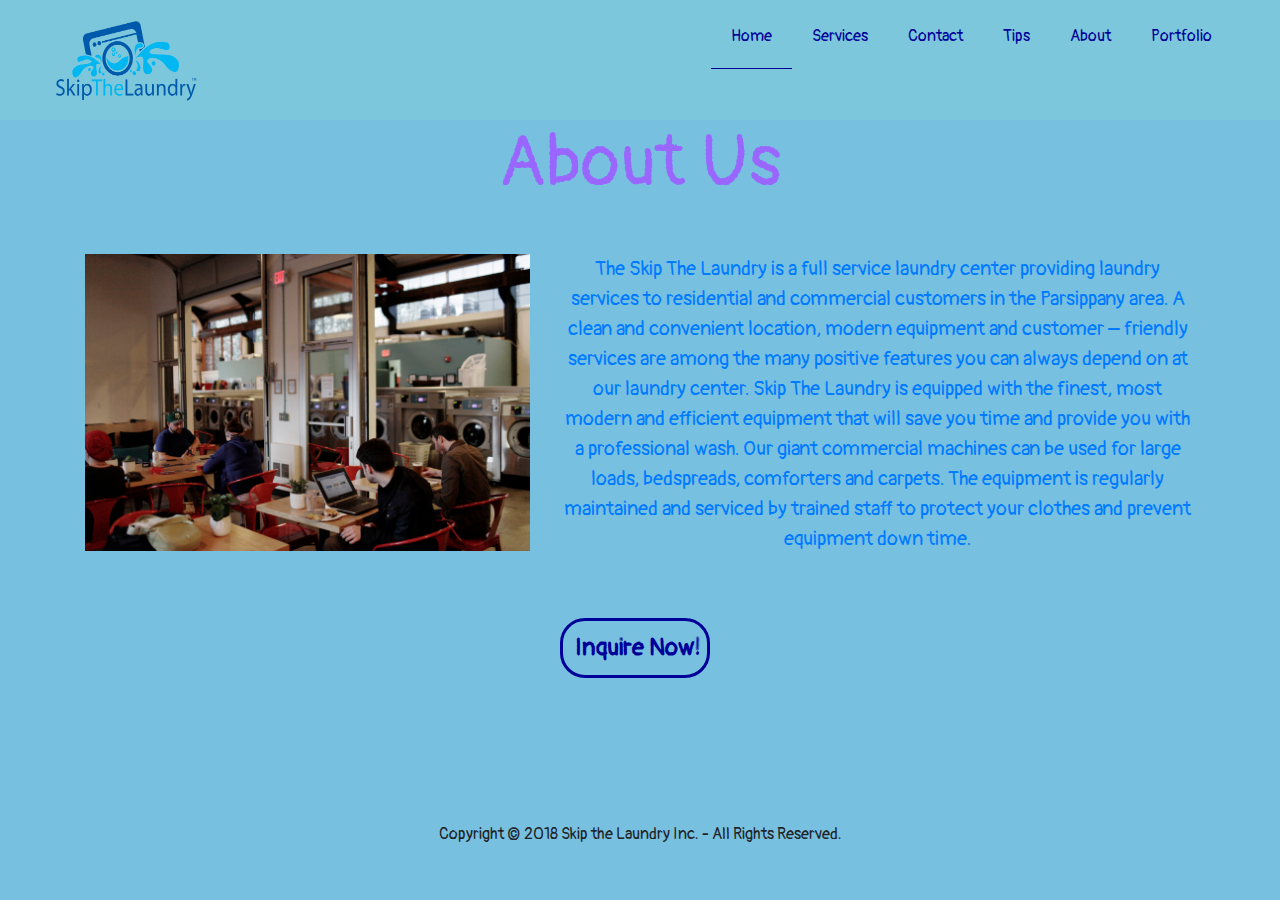
==== about.html @ e40436d1 "first commit" ====
<!DOCTYPE html>
<html>
<head>

	<meta charset="utf-8">
	<meta name="viewport" content="width=device-width, initial-scale=1.0, maximum-scale=1.0, shrink-to-fit=no">
	<meta http-equiv="X-UA-Compatible" content="IE-Edge">


	<title>About</title>

	<!-- link for fontawesome -->
	<link rel="stylesheet" href="https://use.fontawesome.com/releases/v5.3.1/css/all.css" integrity="sha384-mzrmE5qonljUremFsqc01SB46JvROS7bZs3IO2EmfFsd15uHvIt+Y8vEf7N7fWAU" crossorigin="anonymous">

	<!-- google fonts -->
	<link href="https://fonts.googleapis.com/css?family=Pangolin" rel="stylesheet">

	<!-- bootstrap css -->
	<link rel="stylesheet" type="text/css" href="assets/css/bootstrap.min.css">
	<!-- animate css -->
	<link rel="stylesheet" type="text/css" href="assets/css/animate.css">

	<!-- lightbox -->
	<link rel="stylesheet" type="text/css" href="assets/css/lightbox.css">

	<!-- external css -->
	<link rel="stylesheet" type="text/css" href="assets/css/style2.css">

</head>

<body>

	<!-- nav -->
		<nav class="navbar navbar-expand-lg navbar-light sticky-top animated bounce">	
			<button class="navbar-toggler ml-5" type="button" data-toggle="collapse" data-target="#navbarSupportedContent" aria-controls="navbarSupportedContent" aria-expanded="false" aria-label="Toggle navigation">
				<span class="navbar-toggler-icon"></span>
			</button>
			<img src="assets/images/land-logo.png" class="img-fluid img-logo mr-5" alt="copyrighted from skipthelaundry">
				<div class="collapse navbar-collapse" id="navbarSupportedContent">
				    <ul class="navbar-nav ml-auto pr-5 mb-5">
				      <li class="nav-item nav-item">
				        <a class="nav-link activenav" href="home.html">Home</a>
				      </li>
				      <li class="nav-item">
				        <a class="nav-link" href="services.html">Services</a>
				      </li>
				      <li class="nav-item">
				        <a class="nav-link" href="contact.html">Contact</a>
				      </li>
				      <li class="nav-item">
				        <a class="nav-link" href="tips.html">Tips</a>
				      </li>
				      <li class="nav-item">
				        <a class="nav-link" href="about.html">About</a>
				      </li>
				      <li class="nav-item">
				        <a class="nav-link" href="portfolio.html">Portfolio</a>
				      </li>
				    </ul>
				</div>
		</nav> <!-- end of nav -->
	


		<div class="container mb-5">
			<div class="row">
				<div class="col-lg-12">
					<h1 class="display-3 text-center head1 mb-5">About Us</h1>
				</div>
				<div class="col-lg-5">
					<img src="assets/images/home/2.jpg" class="img-fluid animated bounce" alt="copyrighted from skipthelaundry">
				</div>
				<div class="col-lg-7">
					<p class="lead text-center text-primary">The Skip The Laundry is a full service laundry center providing laundry services to residential and commercial customers in the Parsippany area. A clean and convenient location, modern equipment and customer – friendly services are among the many positive features you can always depend on at our laundry center.

					Skip The Laundry is equipped with the finest, most modern and efficient equipment that will save you time and provide you with a professional wash.

					Our giant commercial machines can be used for large loads, bedspreads, comforters and carpets. The equipment is regularly maintained and serviced by trained staff to protect your clothes and prevent equipment down time.</p>
				</div>

			</div>
		</div>

























	<div class="container">
		<div class="row">			
			<div class="col-lg-5 col-md-4"></div>
			<div class="col-lg-5 col-md-6 mb-3">
				<button class="btn btninquire"><a href="contact.html">Inquire Now!</a></button>
			</div>
		</div>
	</div>


 	<div class="container-fluid mt-5 pt-2 pb-2">
 		<div class="row">
 			<div class="col-lg-12 col-md-12 col-sm-12 text-center iconfooter">
 				<span><a href="#"><i class="fab fa-facebook"></i></a></span>
 				<span><a href="#"><i class="fab fa-github"></i></a></span>
 				<span><a href="#"><i class="fab fa-gitlab"></i></a></span>
 				<footer>Copyright &copy; 2018 Skip the Laundry Inc. - All Rights Reserved.</footer>
 			</div>
 		</div>
 	</div>




	<!-- jquery first then popper the bootstrap -->
	<script type="text/javascript" src="assets/js/jquery-3.3.1.min.js"></script>
	
    <script src="https://cdnjs.cloudflare.com/ajax/libs/popper.js/1.14.3/umd/popper.min.js" integrity="sha384-ZMP7rVo3mIykV+2+9J3UJ46jBk0WLaUAdn689aCwoqbBJiSnjAK/l8WvCWPIPm49" crossorigin="anonymous"></script>

    <script src="https://stackpath.bootstrapcdn.com/bootstrap/4.1.3/js/bootstrap.min.js" integrity="sha384-ChfqqxuZUCnJSK3+MXmPNIyE6ZbWh2IMqE241rYiqJxyMiZ6OW/JmZQ5stwEULTy" crossorigin="anonymous"></script>

    <!-- lightbox.js -->
   	<script type="text/javascript" src="assets/js/lightbox.js" ></script>




</body>
</html>
---- assets/css/style2.css ----
body
{
	margin: 0;
	padding: 0;
	box-sizing: border-box;
	background-color: #78C0E0;
	font-family: 'Pangolin', cursive;
}

/*nav*/

.navbar
{
 background-color: rgba(128, 206, 214, 0.5);
 padding: 0;
}

.navbar-nav .nav-item .nav-link
{
	
	padding: 20px 20px;
	color: #000099;
}

.navbar-nav .nav-item .nav-link:hover
{
	transform: scale(1.6);
	color:  #000099;
}

.activenav
{
	border-bottom: 1px solid #000099;
	color: #000099;
}

/*end of nav*/

.head1
{
	color: #9966ff;
}

.img-logo
{
	height: 120px;
	width: 150px;
	margin-left: 50px;
	padding-bottom: 0;
}

.title
{
	background: transparent; /*url(../images/home/mybackground.jpg);*/
	background-size: cover;
	background-repeat: no-repeat;
	background-position: center;
	margin-bottom: 0;
}

/*home*/

.homefront
{
	height: 100vh;
	background: url(../images/home/3.jpg);
	background-repeat: no-repeat;
	background-position: center;
	background-attachment: fixed;
	background-size: cover;
}

.info
{
	text-align: center;
}

.careffect
{
	border: 1px solid #262626;
	box-shadow: 25px 25px 25px #262626; 
}

.img-comments
{
	border-radius: 50%;
}



/*end of home*/

/*contact*/

.contactus
{
	margin-bottom: 200px;
}

.btninquire
{
	width: 150px;
	height: 60px;
	background: transparent;
	border: 3px solid #000099;
	border-radius: 25px;
}

.btninquire:hover
{
	background-color:  #000099;
	box-shadow: 2px 2px 25px #262626;
}

.btninquire a
{
	font-size: 1.5em;
	color: #000099;
	font-weight: bolder;

}

.btninquire a:hover
{
	color: #78C0E0;
	text-decoration: none;
}




.iconfooter span
{
	margin: 0 30px;
} 

.iconfooter span a
{
	color: #000099;
	text-decoration: none;
	font-size: 3em;
}



.imgabout
{
	box-shadow: 5px 5px 25px color: #000099; 
}



/*for tablet screen*/
@media only screen and (min-width: 401px) and (max-width: 960px)
{	


	
	.navbar-nav .nav-item .nav-link
	{
		color: #000099;
		margin-left: 2em;
	}

	.main
	{
		margin-top: 10px;
	}

	.btninquire
	{
	width: 250px;
	height: 60px;
	background: transparent;
	border: 3px solid #000099;
	border-radius: 25px;
	}

	.btninquire:hover
	{
		background: #000099;
	}

	.btninquire a
	{
	color: #000099;
	text-decoration: none;
	}

	.btninquire a:hover
	{
	color: transparent;
	text-decoration: none;
	}

}





/*for mobile phone screen*/
@media only screen and (max-width: 414px)
{

	.main
	{
		margin-top: 10px;
	}
	.navbar-nav .nav-item .nav-link
	{
		color: #000099;
		margin-left: 2em;
	}


	.btninquire
	{
	width: 180;
	height: 60px;
	margin-left: 4em;
    }

}
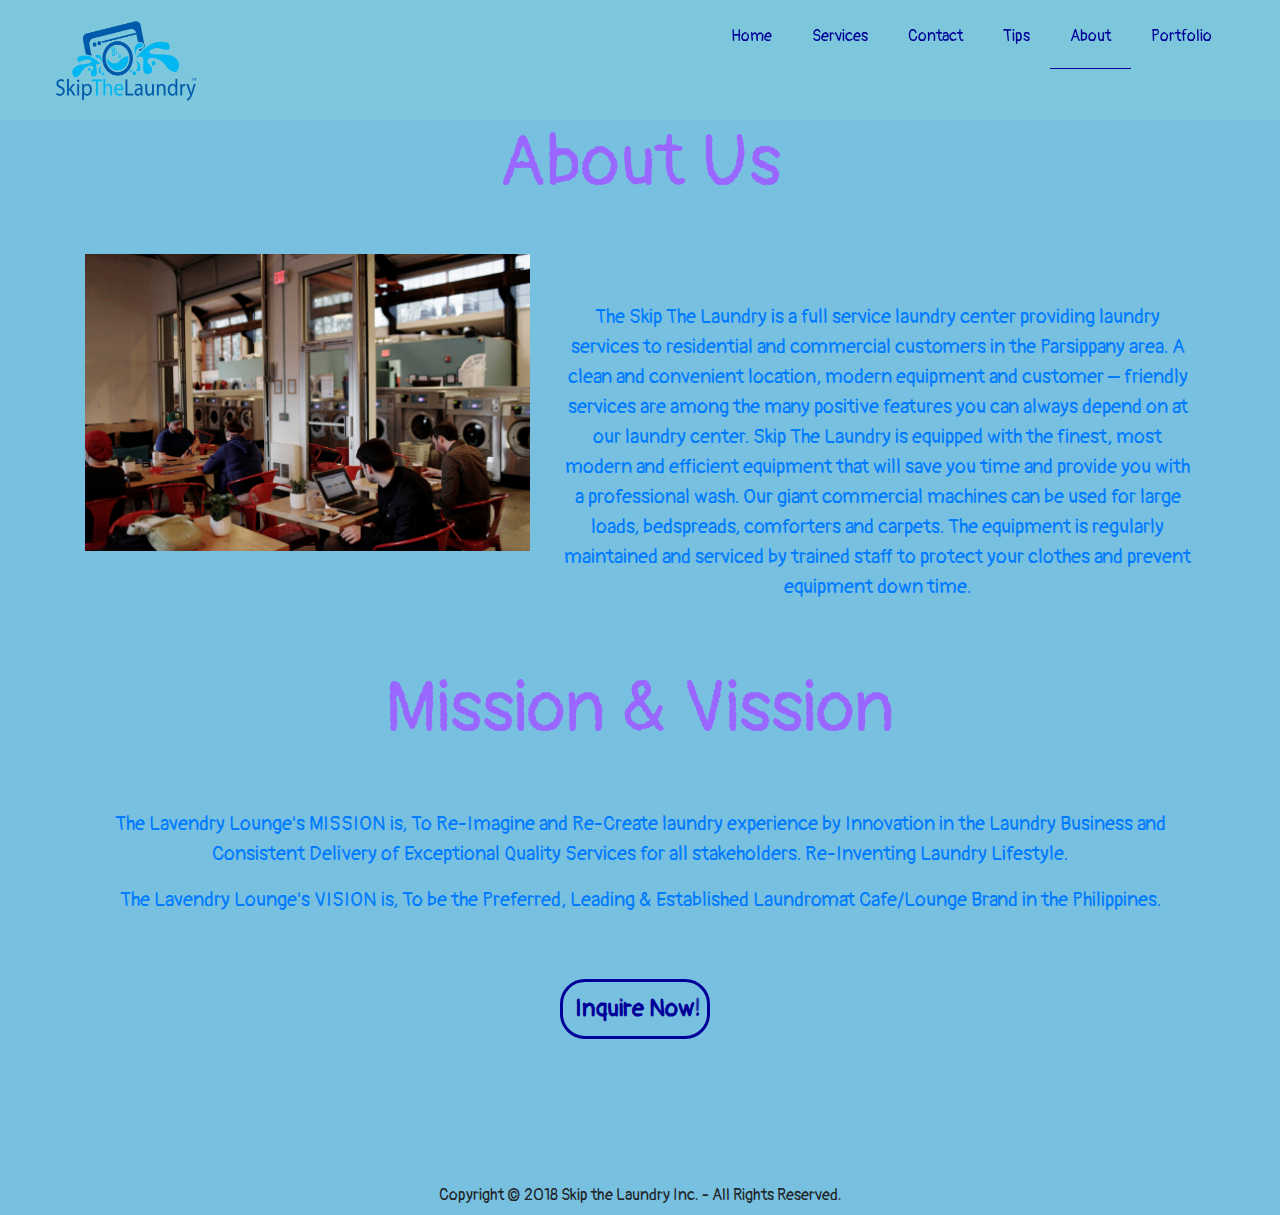
==== commit 2e5bb4c9: "updates" ====
--- a/about.html
+++ b/about.html
@@ -8,6 +8,7 @@
 
 
 	<title>About</title>
+	<link rel="icon" type="image/gif/png" href="assets/images/land-logo.png">
 
 	<!-- link for fontawesome -->
 	<link rel="stylesheet" href="https://use.fontawesome.com/releases/v5.3.1/css/all.css" integrity="sha384-mzrmE5qonljUremFsqc01SB46JvROS7bZs3IO2EmfFsd15uHvIt+Y8vEf7N7fWAU" crossorigin="anonymous">
@@ -39,7 +40,7 @@
 				<div class="collapse navbar-collapse" id="navbarSupportedContent">
 				    <ul class="navbar-nav ml-auto pr-5 mb-5">
 				      <li class="nav-item nav-item">
-				        <a class="nav-link activenav" href="home.html">Home</a>
+				        <a class="nav-link " href="home.html">Home</a>
 				      </li>
 				      <li class="nav-item">
 				        <a class="nav-link" href="services.html">Services</a>
@@ -51,7 +52,7 @@
 				        <a class="nav-link" href="tips.html">Tips</a>
 				      </li>
 				      <li class="nav-item">
-				        <a class="nav-link" href="about.html">About</a>
+				        <a class="nav-link activenav" href="about.html">About</a>
 				      </li>
 				      <li class="nav-item">
 				        <a class="nav-link" href="portfolio.html">Portfolio</a>
@@ -71,7 +72,7 @@
 					<img src="assets/images/home/2.jpg" class="img-fluid animated bounce" alt="copyrighted from skipthelaundry">
 				</div>
 				<div class="col-lg-7">
-					<p class="lead text-center text-primary">The Skip The Laundry is a full service laundry center providing laundry services to residential and commercial customers in the Parsippany area. A clean and convenient location, modern equipment and customer – friendly services are among the many positive features you can always depend on at our laundry center.
+					<p class="lead text-center text-primary mt-5">The Skip The Laundry is a full service laundry center providing laundry services to residential and commercial customers in the Parsippany area. A clean and convenient location, modern equipment and customer – friendly services are among the many positive features you can always depend on at our laundry center.
 
 					Skip The Laundry is equipped with the finest, most modern and efficient equipment that will save you time and provide you with a professional wash.
 
@@ -81,6 +82,21 @@
 			</div>
 		</div>
 
+
+		<div class="container mb-5">
+			<div class="row">
+				<div class="col-lg-12">
+					<h1 class="display-3 head1 text-center">Mission & Vission</h1>
+				</div>
+				<div class="col-lg-12">
+					<p class="lead text-center text-primary mt-5">
+					The Lavendry Lounge's MISSION is, To Re-Imagine and Re-Create laundry experience by Innovation in the Laundry Business and Consistent Delivery of Exceptional Quality Services for all stakeholders.  Re-Inventing Laundry Lifestyle.</p>
+
+					<p class="lead text-center text-primary mt-1">The Lavendry Lounge's VISION is, To be the Preferred, Leading & Established Laundromat Cafe/Lounge Brand in the Philippines.</p>
+				</div>
+
+			</div>
+		</div>
 
 
 
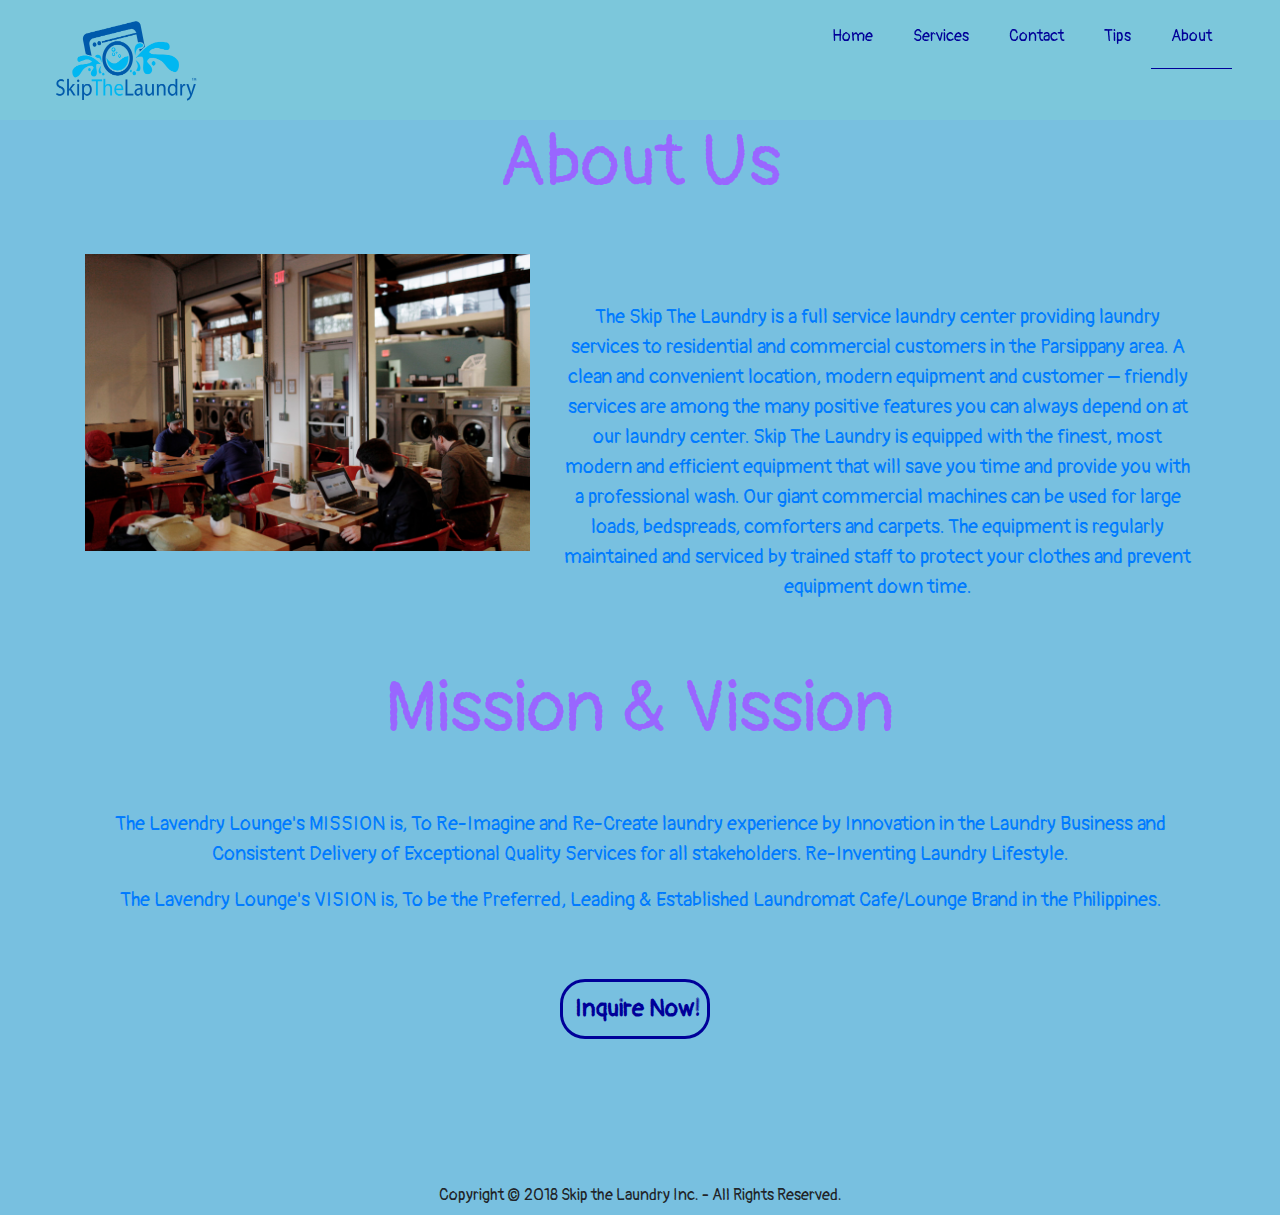
==== commit ed5cfa83: "updates" ====
--- a/about.html
+++ b/about.html
@@ -54,9 +54,9 @@
 				      <li class="nav-item">
 				        <a class="nav-link activenav" href="about.html">About</a>
 				      </li>
-				      <li class="nav-item">
+				      <!-- <li class="nav-item">
 				        <a class="nav-link" href="portfolio.html">Portfolio</a>
-				      </li>
+				      </li> -->
 				    </ul>
 				</div>
 		</nav> <!-- end of nav -->
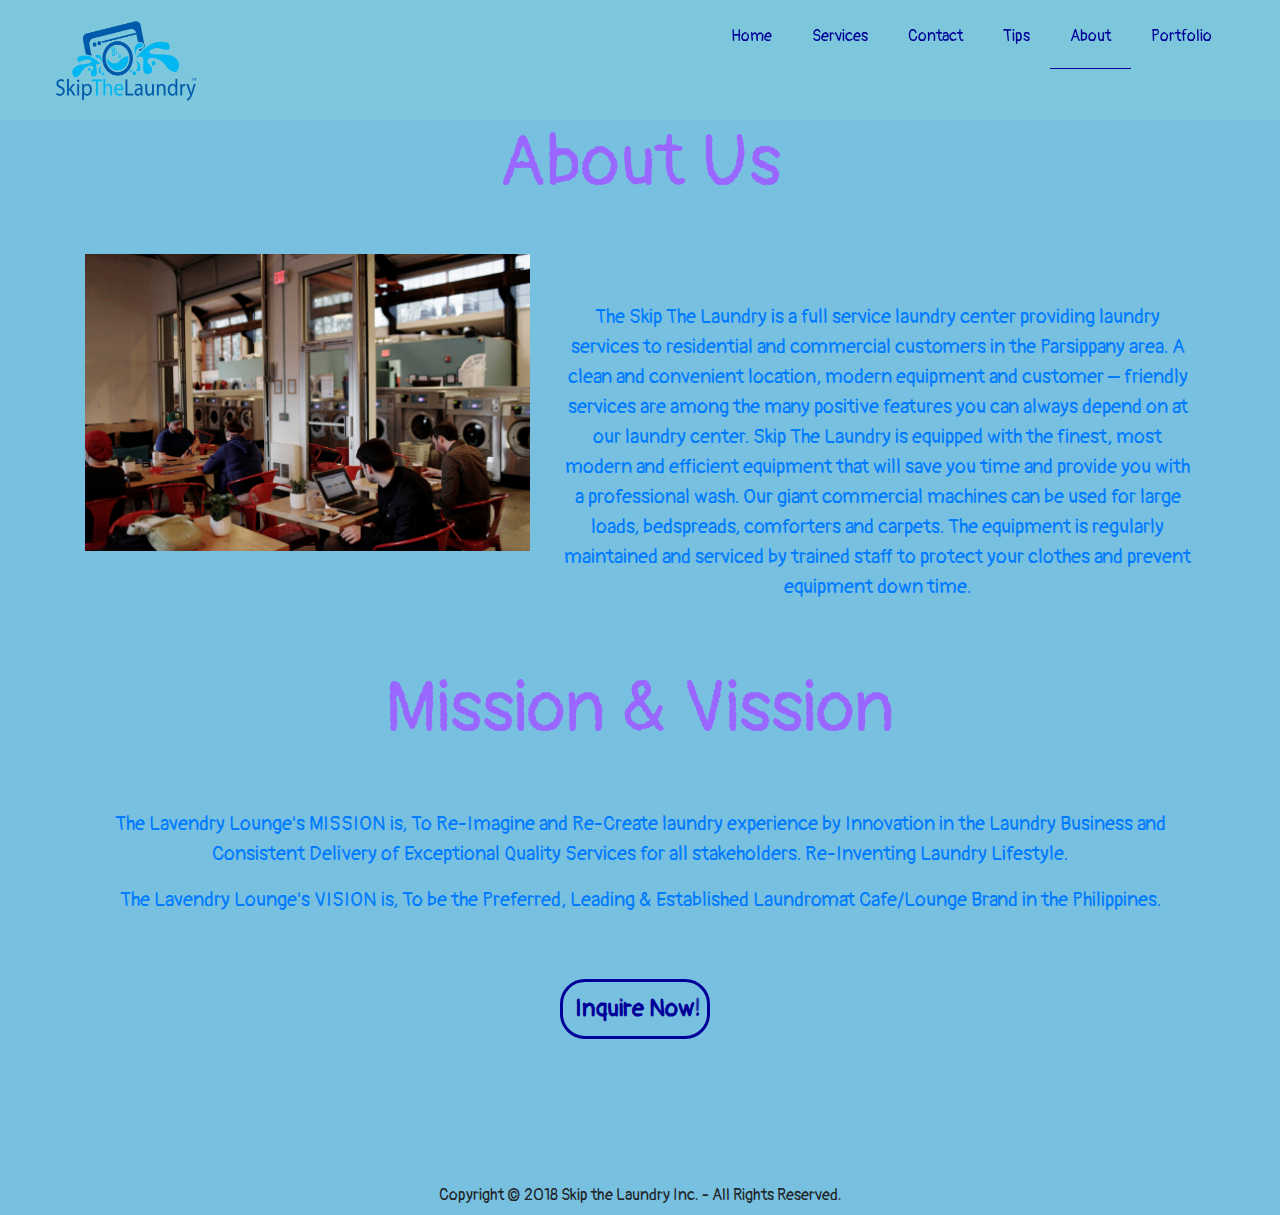
==== commit 47266034: "updates" ====
--- a/about.html
+++ b/about.html
@@ -54,9 +54,9 @@
 				      <li class="nav-item">
 				        <a class="nav-link activenav" href="about.html">About</a>
 				      </li>
-				      <!-- <li class="nav-item">
+				      <li class="nav-item">
 				        <a class="nav-link" href="portfolio.html">Portfolio</a>
-				      </li> -->
+				      </li>
 				    </ul>
 				</div>
 		</nav> <!-- end of nav -->
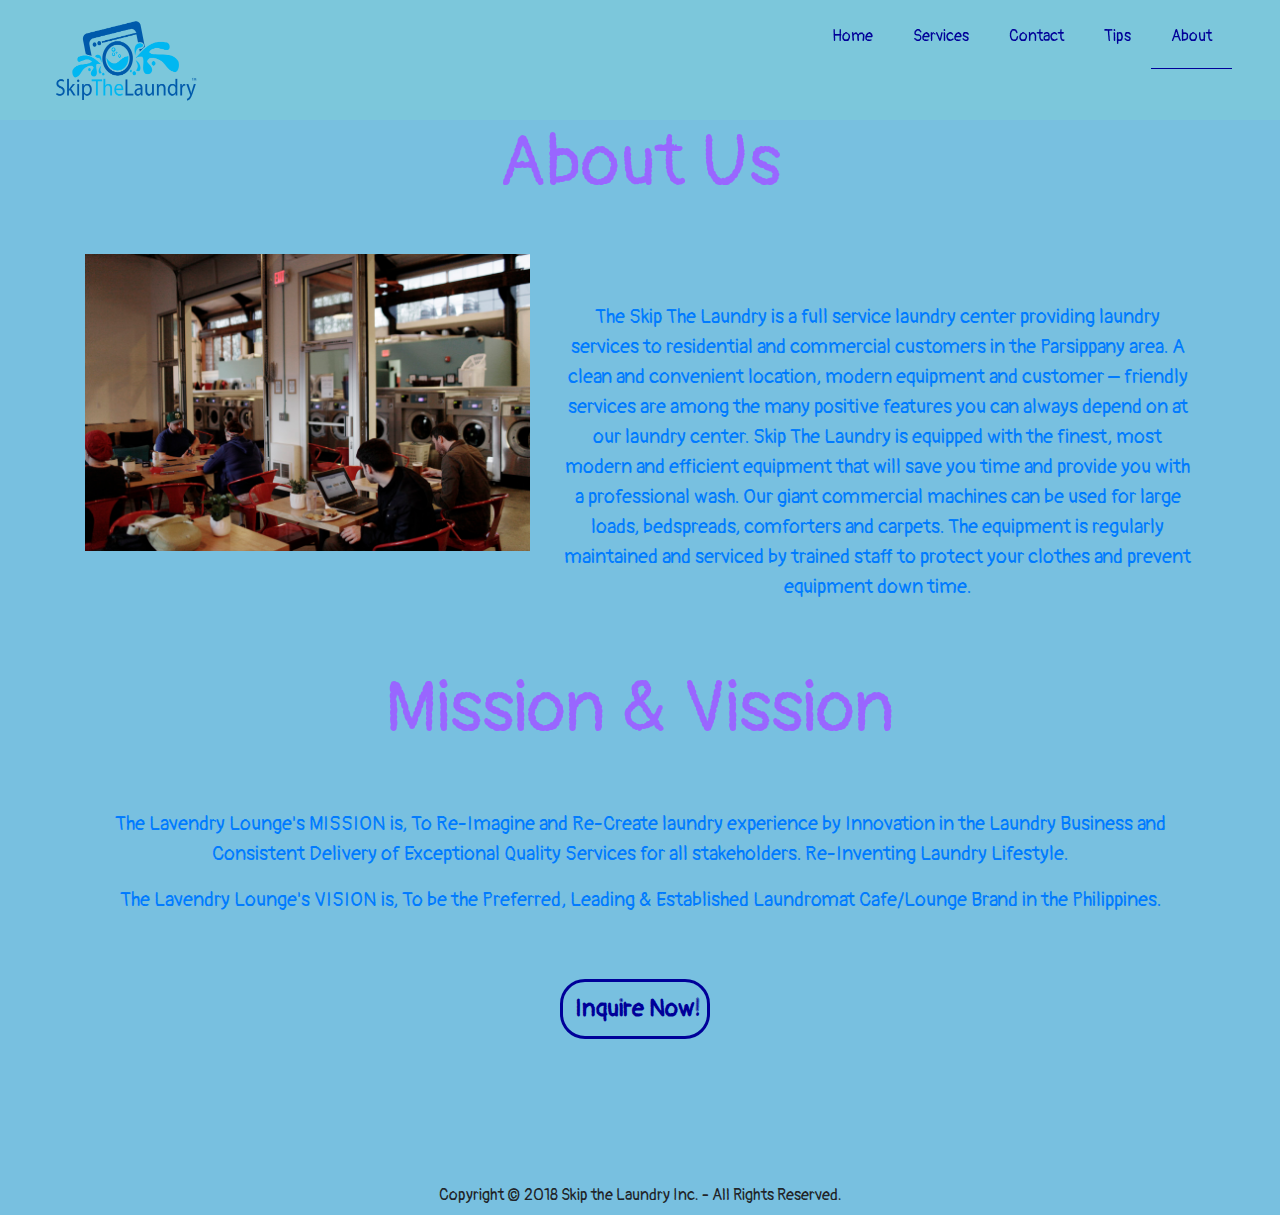
==== commit 52547619: "Update about.html" ====
--- a/about.html
+++ b/about.html
@@ -32,7 +32,7 @@
 <body>
 
 	<!-- nav -->
-		<nav class="navbar navbar-expand-lg navbar-light sticky-top animated bounce">	
+		<nav class="navbar navbar-expand-lg navbar-light sticky-top ">	
 			<button class="navbar-toggler ml-5" type="button" data-toggle="collapse" data-target="#navbarSupportedContent" aria-controls="navbarSupportedContent" aria-expanded="false" aria-label="Toggle navigation">
 				<span class="navbar-toggler-icon"></span>
 			</button>
@@ -54,9 +54,7 @@
 				      <li class="nav-item">
 				        <a class="nav-link activenav" href="about.html">About</a>
 				      </li>
-				      <li class="nav-item">
-				        <a class="nav-link" href="portfolio.html">Portfolio</a>
-				      </li>
+				    
 				    </ul>
 				</div>
 		</nav> <!-- end of nav -->
@@ -159,4 +157,4 @@
 
 
 </body>
-</html>+</html>
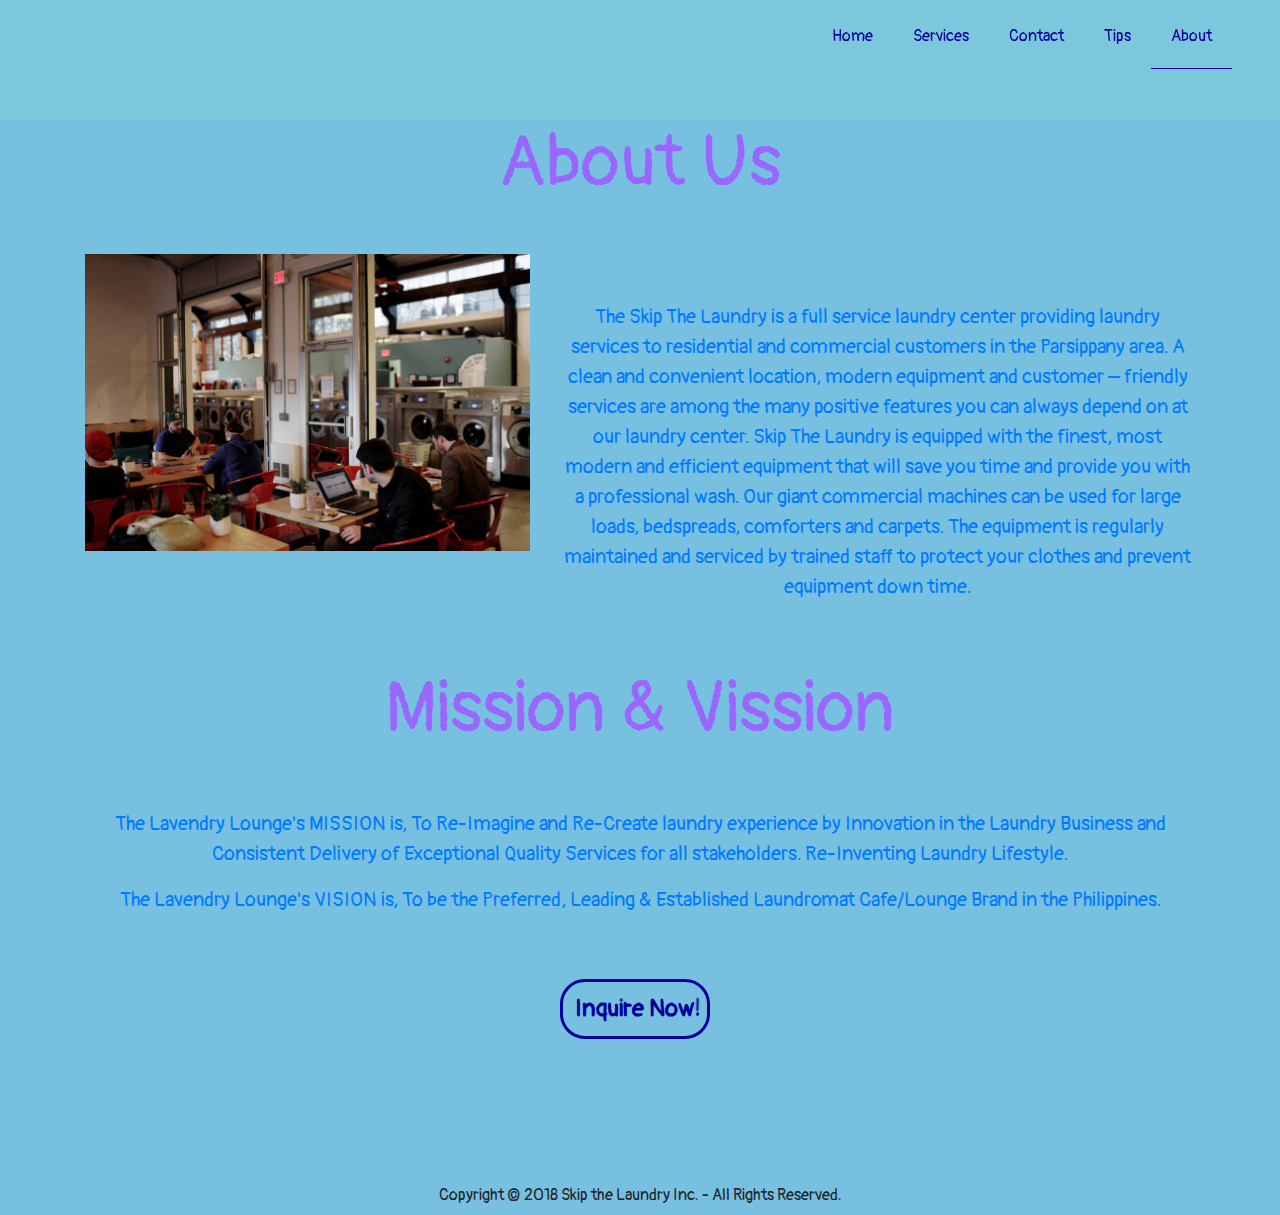
==== commit a4e7eddb: "Update about.html" ====
--- a/about.html
+++ b/about.html
@@ -36,7 +36,7 @@
 			<button class="navbar-toggler ml-5" type="button" data-toggle="collapse" data-target="#navbarSupportedContent" aria-controls="navbarSupportedContent" aria-expanded="false" aria-label="Toggle navigation">
 				<span class="navbar-toggler-icon"></span>
 			</button>
-			<img src="assets/images/land-logo.png" class="img-fluid img-logo mr-5" alt="copyrighted from skipthelaundry">
+			<a href="index.html>"<img src="assets/images/land-logo.png" class="img-fluid img-logo mr-5" alt="copyrighted from skipthelaundry"></a>
 				<div class="collapse navbar-collapse" id="navbarSupportedContent">
 				    <ul class="navbar-nav ml-auto pr-5 mb-5">
 				      <li class="nav-item nav-item">
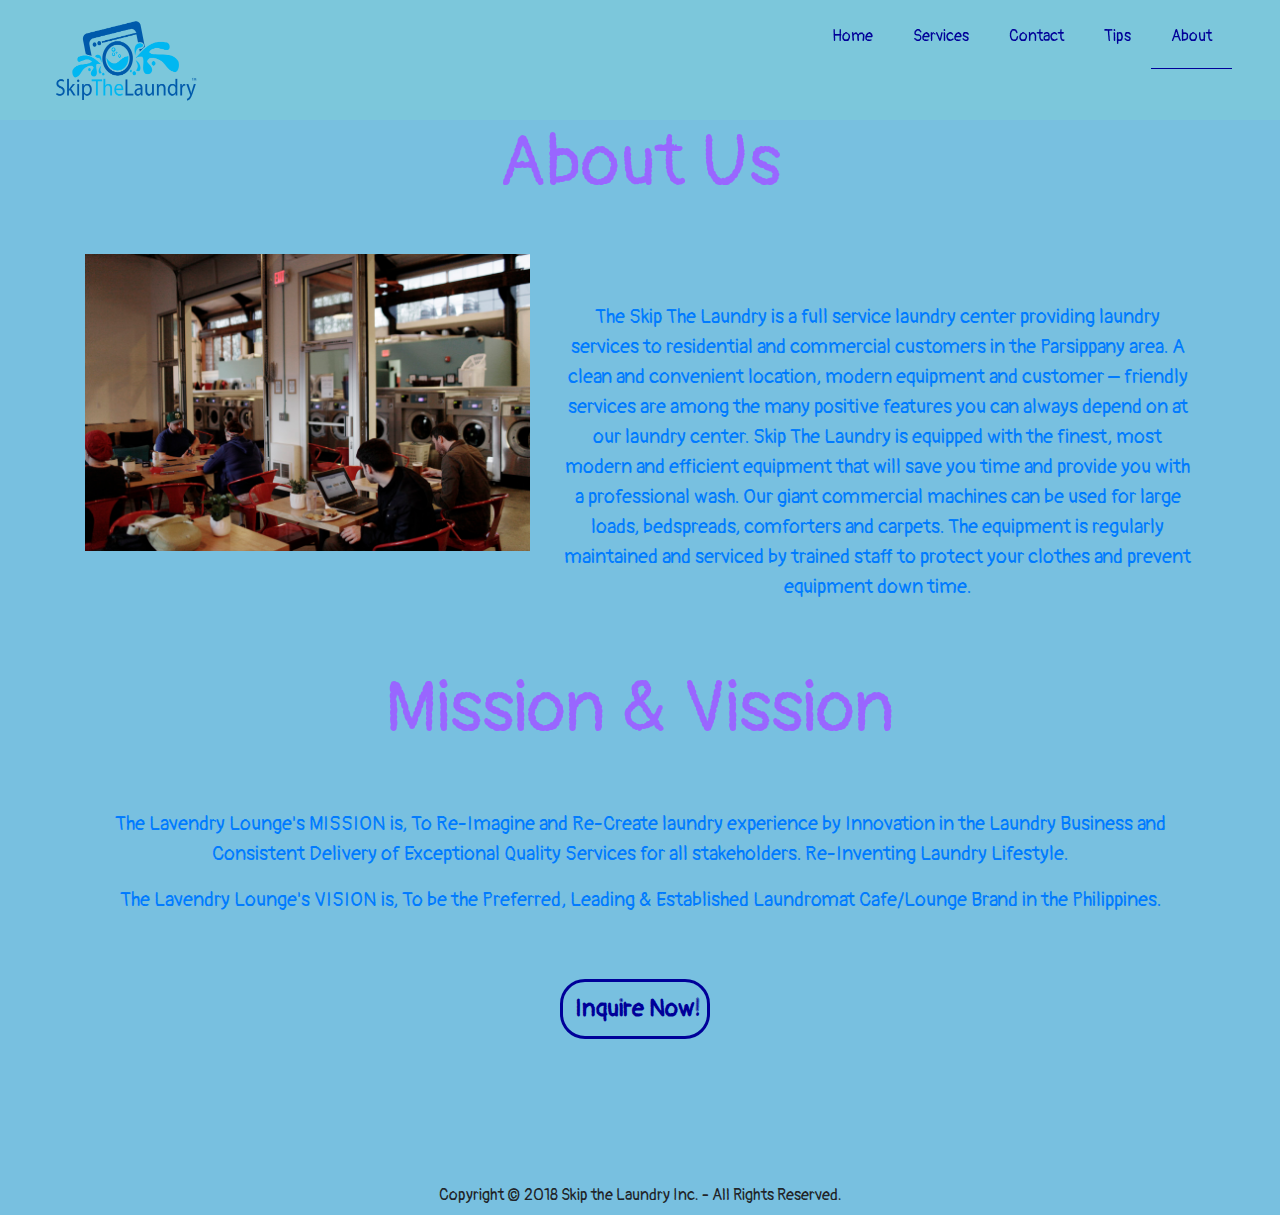
==== commit 650b34f3: "Update about.html" ====
--- a/about.html
+++ b/about.html
@@ -36,7 +36,7 @@
 			<button class="navbar-toggler ml-5" type="button" data-toggle="collapse" data-target="#navbarSupportedContent" aria-controls="navbarSupportedContent" aria-expanded="false" aria-label="Toggle navigation">
 				<span class="navbar-toggler-icon"></span>
 			</button>
-			<a href="index.html>"<img src="assets/images/land-logo.png" class="img-fluid img-logo mr-5" alt="copyrighted from skipthelaundry"></a>
+			<a href="index.html"><img src="assets/images/land-logo.png" class="img-fluid img-logo mr-5" alt="copyrighted from skipthelaundry"></a>
 				<div class="collapse navbar-collapse" id="navbarSupportedContent">
 				    <ul class="navbar-nav ml-auto pr-5 mb-5">
 				      <li class="nav-item nav-item">
